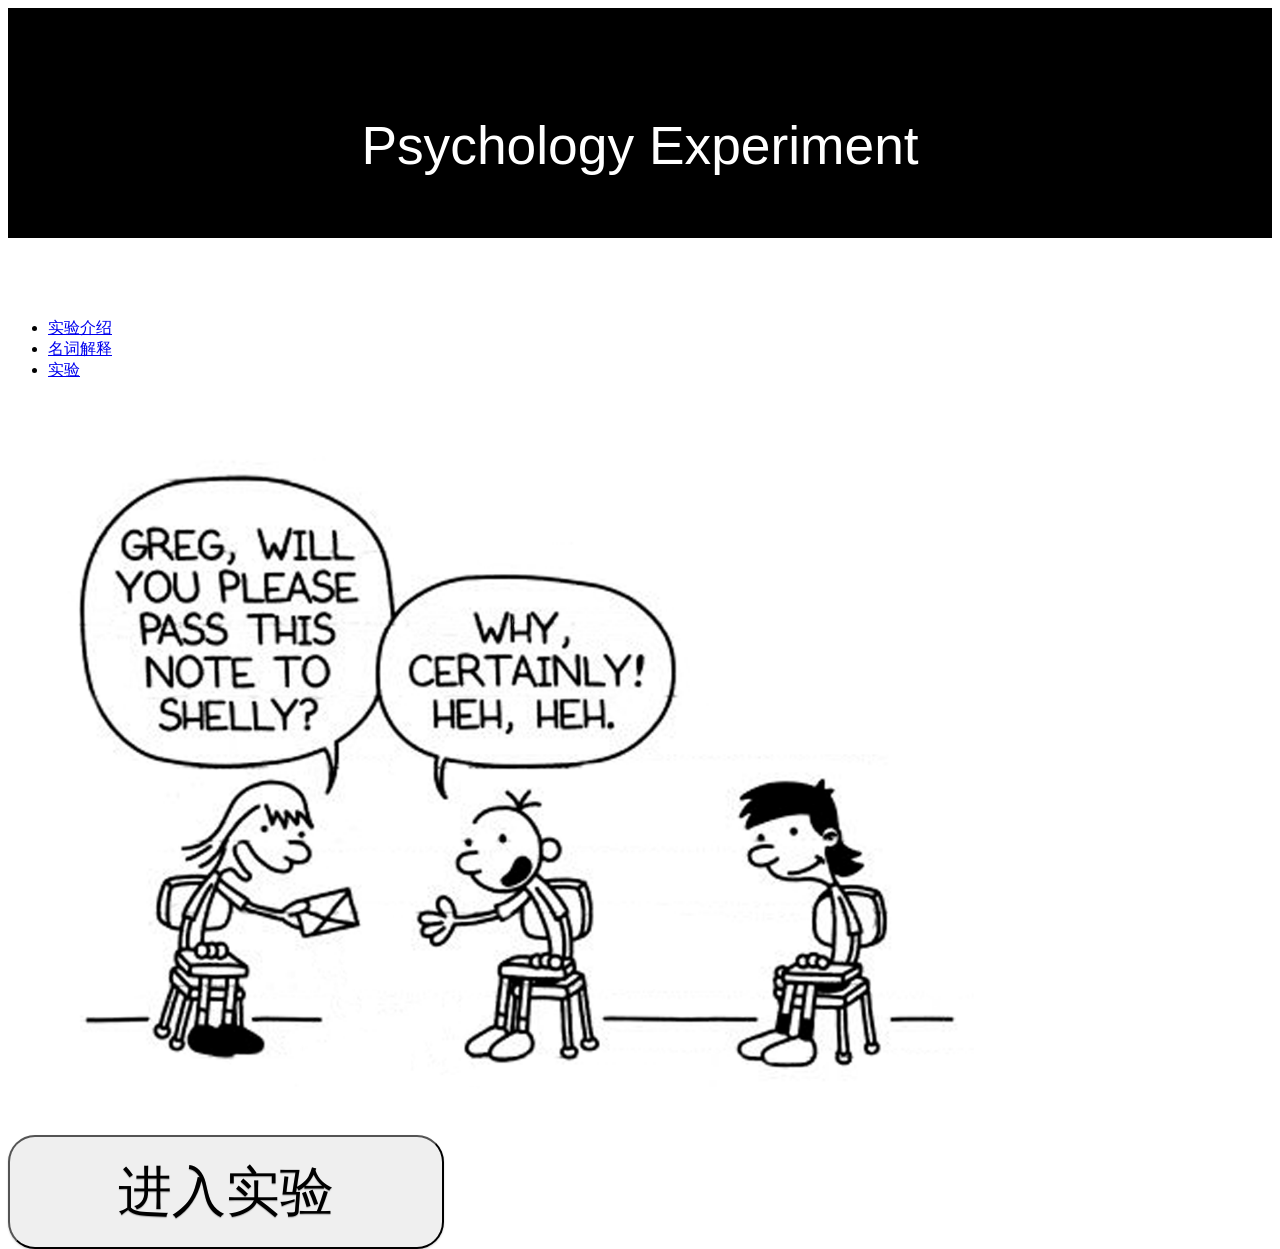
==== index.html @ 3cbcc791 "Add files via upload" ====
<!DOCTYPE html>
<html class="" lang="en">
<head>
<meta charset="utf-8">
<title>心理学实验</title>
<!--标题栏-->
<link rel="stylesheet" type="text/css" href="css/style.css" />
<style>
#header {
    height: 230px;
    background-color: #000;
}
#header_utilities {
    color: white;
	text-align:right;
	font-family: "Gotham SSm A","Gotham SSm B",sans-serif;
}
.dropbtn {
    cursor: pointer;

}

.dropdown {
    position: relative;
    display: inline-block;

}

.dropdown-content {
    display: none;
	text-align:center;
    position: absolute;
    background-color: #f9f9f9;
    min-width: 160px;
    box-shadow: 0px 8px 16px 0px rgba(0,0,0,0.2);
}

.dropdown-content a {
    color: black;
    padding: 12px 16px;
	font-size:30px;
    text-decoration: none;
    display: block;
	text-align:center;

}

.dropdown-content a:hover {background-color: #f1f1f1}

.dropdown:hover .dropdown-content {
    display: block;
}

.dropdown:hover .dropbtn {
    background-color: #000;
}


</style>
<div id="header">
<header class="header">
</header>

<div id="header_utilities">
</br></br></br>
<p style="color:white; font-size:40pt;text-align:center;">Psychology Experiment</p>


</div>
<br/><br/><br/><br/>
<div class="page">
	<section class="demo">
		<nav class="nav">
			<ul>
				<li>
					<a href="研究介绍起始页.html">
						<span>
							实验介绍
						</span>
					</a>
				</li>
				<li>
					<a href="研究介绍.html">
						<span>
							名词解释
						</span>
					</a>
				</li>
				<li>
				<div class="dropdown">
					<a href="研究介绍.html">
						<span>
							实验
						</span>
					</a>
					<div class="dropdown-content">
    <a href="研究介绍.html">实验 1</a>
    <a href="研究介绍.html">实验 2</a>
    <a href="研究介绍.html">实验 3</a>
  </div>
</div>
				</li>
			</ul>
		</nav>
	</section>
</div>
<div style="text-align:center;clear:both;margin-top:50px">
<script src="/gg_bd_ad_720x90-2.js" type="text/javascript"></script>
<script src="/follow.js" type="text/javascript"></script>
</div>

</head>
<body>
<img src="background.png"style="width:1000px;height:700px;"/>
<!--主界面以及进入按钮-->
<style>
.button {
	display: inline-block;
	outline: none;
	cursor: pointer;
	text-align: center;
	text-decoration: none;
	font: 54px/100% Arial, Helvetica, sans-serif;
	padding:.5em 2em .55em;

	text-shadow: 0 1px 1px rgba(0,0,0,.3);
	-webkit-border-radius: .5em; 
	-moz-border-radius: .5em;
	border-radius: .5em;
	-webkit-box-shadow: 0 1px 2px rgba(0,0,0,.2);
	-moz-box-shadow: 0 1px 2px rgba(0,0,0,.2);
	box-shadow: 0 1px 2px rgba(0,0,0,.2);
}
.button:hover {
	text-decoration: none;
}
.button:active {
	position: relative;
	top: 1px;
}
.btn2{
position:absolute;
left:100px;
top:120px;
}
</style>
<div id="btn2";>
  <button type="button" class="button">进入实验</button>

</div>



</body>

</html>
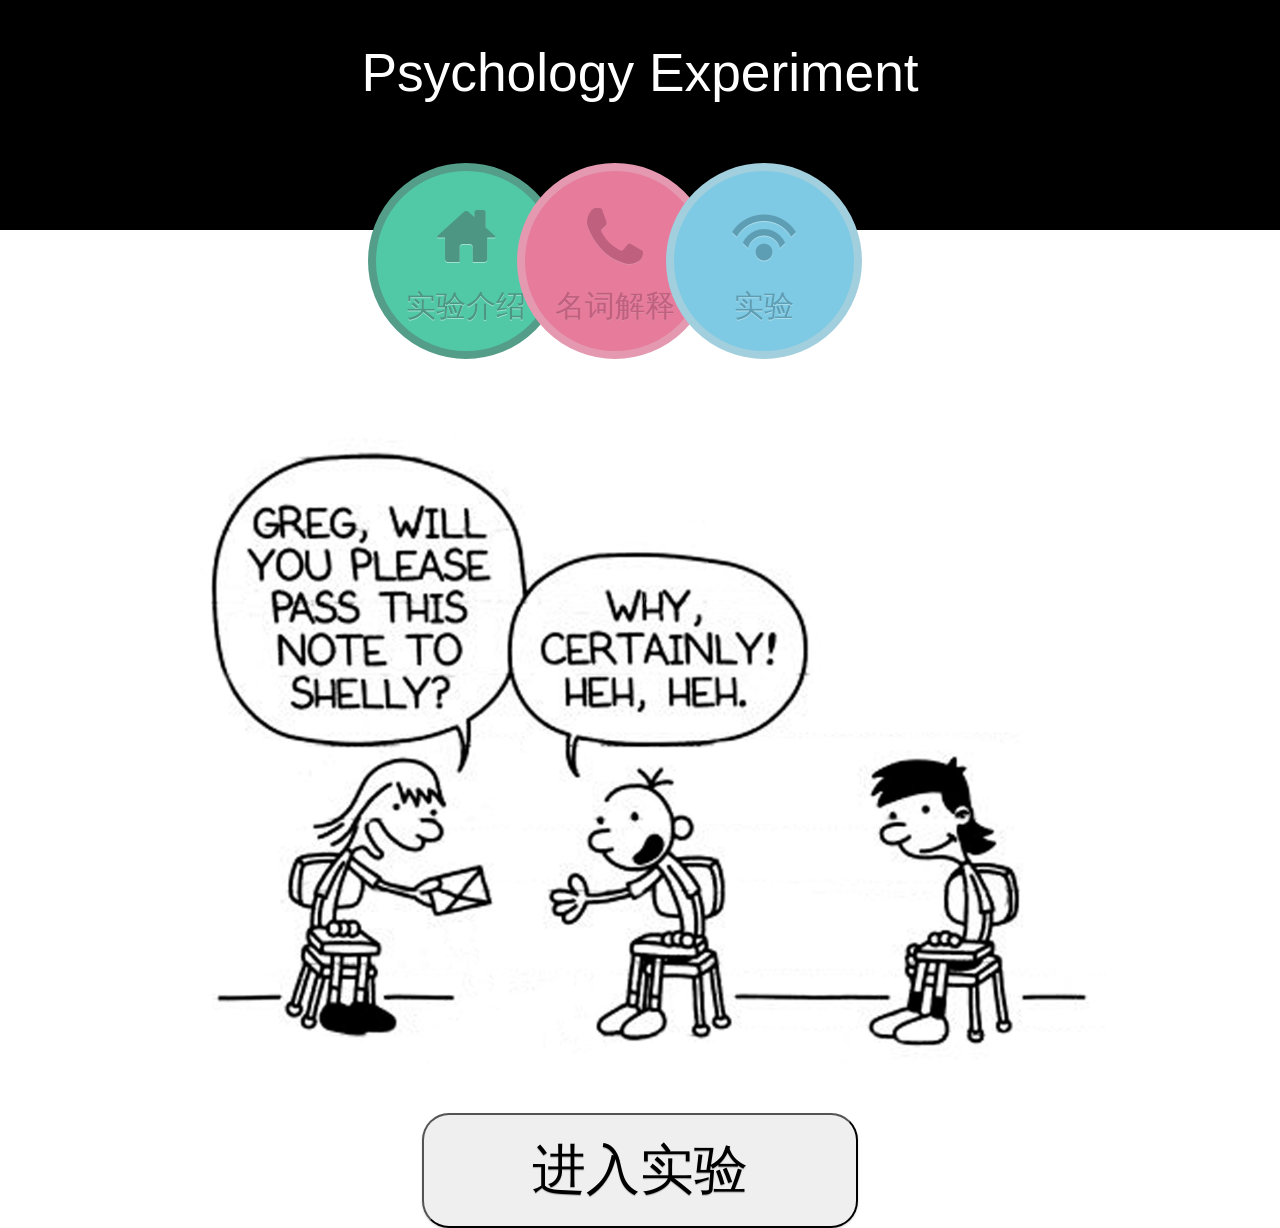
==== commit 537f2c98: "Add files via upload" ====
--- a/index.html
+++ b/index.html
@@ -73,14 +73,14 @@
 		<nav class="nav">
 			<ul>
 				<li>
-					<a href="研究介绍起始页.html">
+					<a href="http://sc.chinaz.com/">
 						<span>
 							实验介绍
 						</span>
 					</a>
 				</li>
 				<li>
-					<a href="研究介绍.html">
+					<a href="http://sc.chinaz.com/">
 						<span>
 							名词解释
 						</span>
@@ -88,15 +88,15 @@
 				</li>
 				<li>
 				<div class="dropdown">
-					<a href="研究介绍.html">
+					<a href="http://sc.chinaz.com/">
 						<span>
 							实验
 						</span>
 					</a>
 					<div class="dropdown-content">
-    <a href="研究介绍.html">实验 1</a>
-    <a href="研究介绍.html">实验 2</a>
-    <a href="研究介绍.html">实验 3</a>
+    <a href="http://www.runoob.com">实验 1</a>
+    <a href="http://www.runoob.com">实验 2</a>
+    <a href="http://www.runoob.com">实验 3</a>
   </div>
 </div>
 				</li>
@@ -145,8 +145,9 @@
 }
 </style>
 <div id="btn2";>
+  <a href="subject.notes.html">
   <button type="button" class="button">进入实验</button>
-
+  </a>
 </div>
 
 
--- a/css/style.css
+++ b/css/style.css
@@ -0,0 +1,233 @@
+@charset "utf-8";
+/*科e互联特效基本框架CSS*/
+body, ul, dl, dd, dt, ol, li, p, h1, h2, h3, h4, h5, h6, textarea, form, select, fieldset, table, td, div, input {margin:0;padding:0;-webkit-text-size-adjust: none}
+h1, h2, h3, h4, h5, h6{font-size:12px;font-weight:normal}
+div {text-align:center}
+a img {border:0}
+body { color: #333; text-align: center; font: 12px "微软雅黑"; }
+ul, ol, li {list-style-type:none;vertical-align:0}
+a {outline-style:none;color:#535353;text-decoration:none}
+a:hover { color: #D40000; text-decoration: none}
+.clear{height:0; overflow:hidden; clear:both}
+/* 效果CSS开始 */
+body {
+ -webkit-backface-visibility: hidden;
+}	
+.demo {
+ margin: 0px auto;
+ text-align:center;
+} 
+.nav li	{
+ position: relative;
+ display: inline-block;
+ margin-left: -50px;
+ -webkit-transition: all 0.4s linear;
+ -moz-transition: all 0.4s linear;
+ -o-transition: all 0.4s linear;
+ -ms-transition: all 0.4s linear;
+ transition: all 0.4s linear;
+}
+.nav li a {
+ display: inline-block;
+ width: 120px;
+ height: 120px;
+ padding: 30px;
+ border-radius: 50%;
+ border-width: 8px;
+ border-style: solid;
+}
+.nav li:hover {
+ z-index: 11;
+ -webkit-transform: scale(1.1);
+ -moz-transform: scale(1.1);
+ -o-transform: scale(1.1);
+ -ms-transform: scale(1.1);
+ transform: scale(1.1);
+}
+.nav li:hover a {
+ text-decoration: none;
+}
+.nav li:hover span {
+ -webkit-transition: all 0.4s linear;
+ -moz-transition: all 0.4s linear;
+ -o-transition: all 0.4s linear;
+ -ms-transition: all 0.4s linear;
+ transition: all 0.4s linear;
+ -webkit-animation: moveFromBottom 0.3s ease;
+ -moz-animation: moveFromBottom 0.3s ease;
+ -o-animation: moveFromBottom 0.3s ease;
+ -ms-animation: moveFromBottom 0.3s ease;
+ animation: moveFromBottom 0.3s ease;
+}
+.nav li:nth-child(1) a {
+ color: #4d9683;
+ text-shadow: 0 1px 0 #9de3cf;
+ border-color: #549e89;
+ background-color: #51c9a7;
+}
+.nav li:nth-child(2) a {
+ color: #be607e;
+ text-shadow: 0 1px 0 #de8ba5;
+ border-color: #e499b0;
+ background-color: #e67b9c;
+}
+.nav li:nth-child(3) a {
+ color: #5e9eb4;
+ text-shadow: 0 1px 0 #adddec;
+ border-color: #a2cfde;
+ background-color: #7ec9e3;
+}
+.nav li:nth-child(4) a {
+ color: #ba9d5e;
+ text-shadow: 0 1px 0 #f5e0ad;
+ border-color: #dcc999;
+ background-color: #f0cd78;
+}
+.nav li:nth-child(5) a {
+ color: #b468a2;
+ text-shadow: 0 1px 0 #e8acd8;
+ border-color: #d8abcd;
+ background-color: #dd91cb;
+}
+.nav li:nth-child(1):hover a {
+ color: #0f775c;
+ text-shadow: 0 1px 0 #81e6c9;
+ border-color: #0a8462;
+ background-color: #00c18c;
+}
+.nav li:nth-child(2):hover a {
+ color: #b12a55;
+ text-shadow: 0 1px 0 #ff95b7;
+ border-color: #ba335c;
+ background-color: #ea5180;
+}
+.nav li:nth-child(3):hover a {
+ color: #2883a2;
+ text-shadow: 0 1px 0 #9cdef2;
+ border-color: #4397b3;
+ background-color: #55c1e5;
+}
+.nav li:nth-child(4):hover a {
+ color: #ab8228;
+ text-shadow: 0 1px 0 #ffe199;
+ border-color: #b08f3e;
+ background-color: #f8c64d;
+}
+.nav li:nth-child(5):hover a {
+ color: #a33689;
+ text-shadow: 0 1px 0 #ec97d6;
+ border-color: #b7569f;
+ background-color: #dd70c3;
+}
+.nav span {
+ display: block;
+ line-height:70px;
+ font-size: 30px;
+ font-style: normal;
+}
+.nav span:before {
+ display: block;
+}
+.nav li:nth-child(1) span:before {
+ content: "home";
+}
+.nav li:nth-child(2) span:before {
+ content: "phone";
+}
+.nav li:nth-child(3) span:before {
+ content: "wifi";
+}
+.nav li:nth-child(4) span:before {
+ content: "setting";
+}
+.nav li:nth-child(5) span:before {
+ content: "twitter";
+}
+@-webkit-keyframes moveFromBottom {
+  from {
+    -webkit-transform: translateY(120%) scale(0.5) ;
+    opacity: 0;
+  }
+ to {
+   -webkit-transform: translateY(0%) scale(1);
+   opacity: 1;        
+ }
+}
+@-moz-keyframes moveFromBottom {
+  from {
+    -moz-transform: translateY(120%) scale(0.5) ;
+    opacity: 0;
+  }
+  to {
+    -moz-transform: translateY(0%) scale(1);
+    opacity: 1;        
+  }
+}
+@-ms-keyframes moveFromBottom {
+  from {
+    -ms-transform: translateY(120%) scale(0.5) ;
+    opacity: 0;
+  }
+  to {
+   -ms-transform: translateY(0%) scale(1);
+   opacity: 1;        
+ }
+}
+@-o-keyframes moveFromBottom {
+  from {
+    -o-transform: translateY(120%) scale(0.5) ;
+    opacity: 0;
+  }
+  to {
+   -o-transform: translateY(0%) scale(1);
+   opacity: 1;        
+ }
+}
+@keyframes moveFromBottom {
+  from {
+    transform: translateY(120%) scale(0.5) ;
+    opacity: 0;
+  }
+  to {
+   transform: translateY(0%) scale(1);
+   opacity: 1;        
+ }
+}
+.nav span:before { 
+ font-family: 'LigatureSymbols';
+ text-rendering: optimizeLegibility;
+ -webkit-font-smoothing: antialiased;
+ -moz-font-smoothing: antialiased;
+ -ms-font-smoothing: antialiased;
+ -o-font-smoothing: antialiased;
+ font-smoothing: antialiased;
+ -webkit-font-feature-settings: "liga" 1, "dlig" 1;
+ -moz-font-feature-settings: "liga=1, dlig=1";
+ -ms-font-feature-settings: "liga" 1, "dlig" 1;
+ font-feature-settings: "liga" 1, "dlig" 1;
+ font-size: 80px;
+}
+@font-face {
+ font-family: 'LigatureSymbols';
+ src: url('../font/LigatureSymbols-2.05.eot');
+ src: url('../font/LigatureSymbols-2.05.eot?#iefix') format('embedded-opentype'),
+   url('../font/LigatureSymbols-2.05.woff') format('woff'),
+   url('../font/LigatureSymbols-2.05.ttf') format('truetype'),
+   url('../font/LigatureSymbols-2.05.svg#LigatureSymbols') format('svg');
+ font-weight: normal;
+ font-style: normal;
+}
+/* 效果CSS结束 */
+
+<link rel="stylesheet" href="https://cdn.staticfile.org/twitter-bootstrap/3.3.7/css/bootstrap.min.css">  
+	<script src="https://cdn.staticfile.org/jquery/2.1.1/jquery.min.js"></script>
+	<script src="https://cdn.staticfile.org/twitter-bootstrap/3.3.7/js/bootstrap.min.js"></script>
+</head>
+<body>
+    
+<div class="container">
+	<h2>按钮</h2>
+	<p>.btn-lg 类制作大按钮：</p>            
+	<button type="button" class="btn btn-default btn-lg">大的默认按钮</button>
+	<button type="button" class="btn btn-info btn-lg">大的信息按钮</button>      
+</div>
